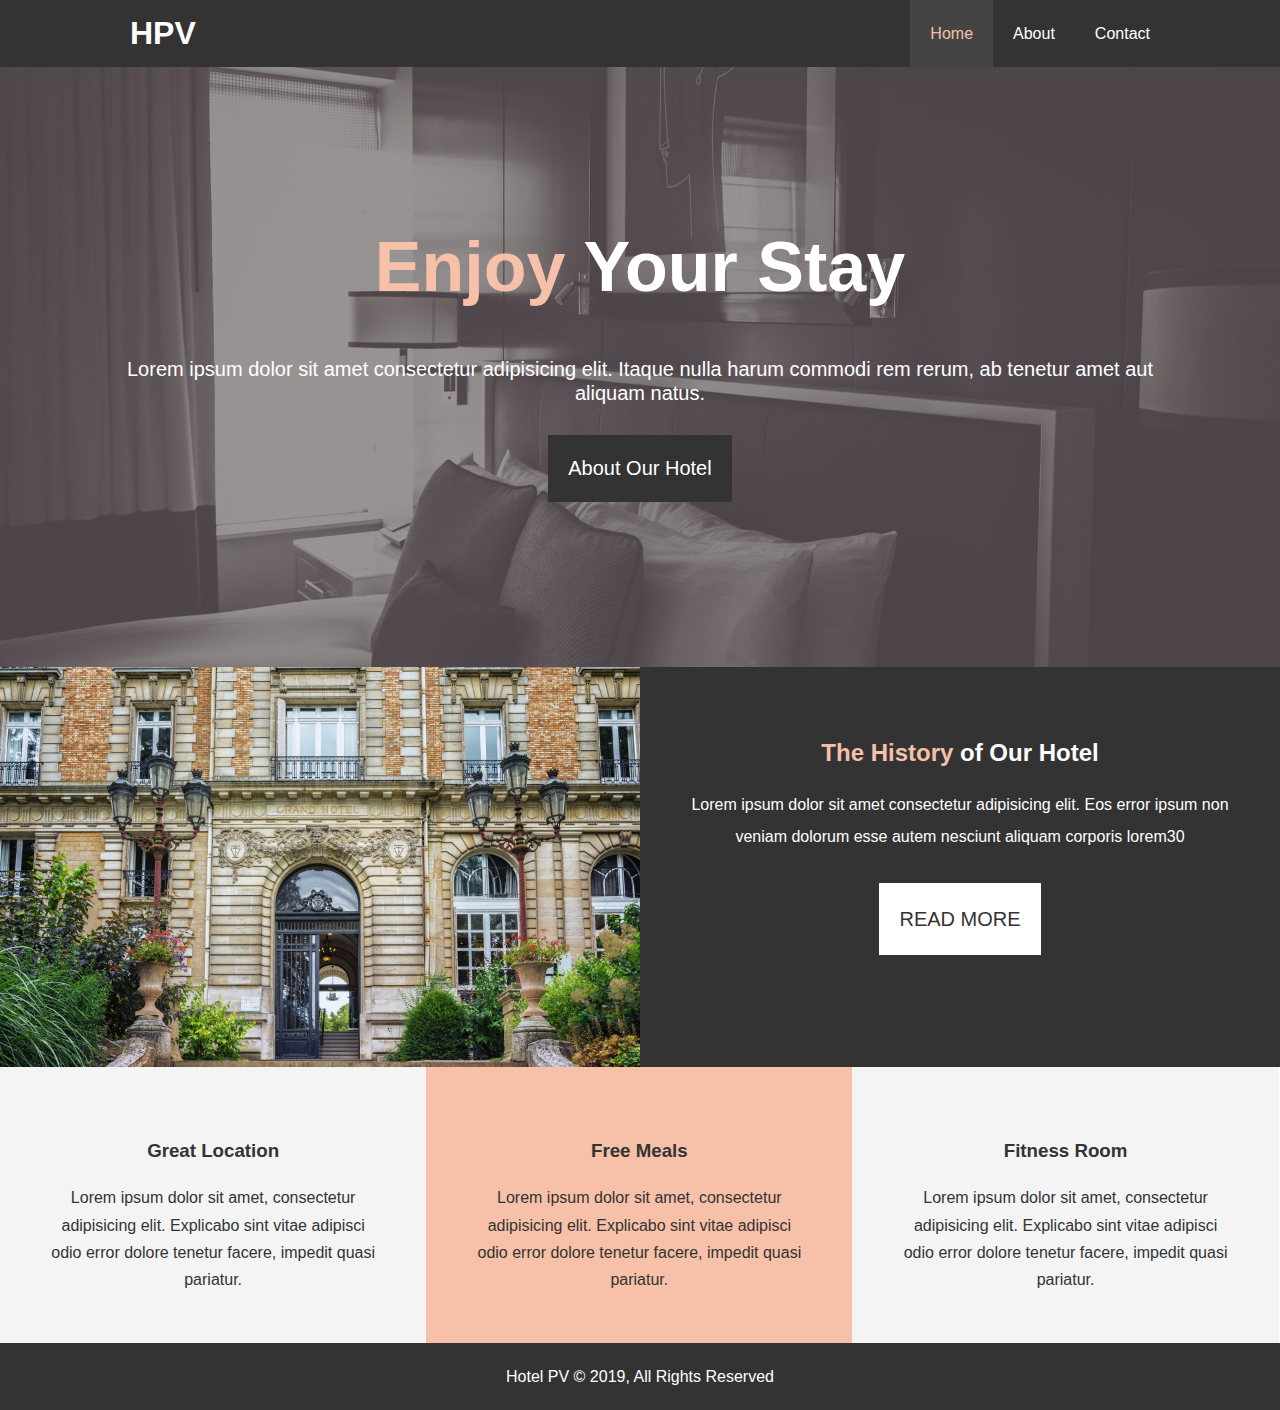
==== index.html @ 01ea40c0 "Initial commit" ====
<!DOCTYPE html>
<html lang="en">
  <head>
    <meta charset="UTF-8" />
    <meta name="viewport" content="width=device-width, initial-scale=1.0" />
    <meta http-equiv="X-UA-Compatible" content="ie=edge" />
    <meta name="keywords" content="hotel, tallarevu hotel, pv hotel" />
    <meta name="description" content="welcome to the hotel in tallarevu" />
    <link
      rel="stylesheet"
      href="https://use.fontawesome.com/releases/v5.6.1/css/all.css"
      integrity="sha384-gfdkjb5BdAXd+lj+gudLWI+BXq4IuLW5IT+brZEZsLFm++aCMlF1V92rMkPaX4PP"
      crossorigin="anonymous"
    />
    <link rel="stylesheet" href="css/main.css" />
    <title>HOTEL PV | WELCOME</title>
  </head>
  <body>
    <header>
      <nav id="navbar">
        <div class="container">
          <h1><a href="index.html">HPV</a></h1>
          <ul>
            <li><a class="current" href="index.html">Home</a></li>
            <li><a href="about.html">About</a></li>
            <li><a href="contact.html">Contact</a></li>
          </ul>
        </div>
      </nav>

      <div id="showcase">
        <div class="container">
          <div class="showcase-content">
            <h1><span class="primary-text">Enjoy</span> Your Stay</h1>
            <p>
              Lorem ipsum dolor sit amet consectetur adipisicing elit. Itaque
              nulla harum commodi rem rerum, ab tenetur amet aut aliquam natus.
            </p>
            <a class="btn" href="about.html">About Our Hotel</a>
          </div>
        </div>
      </div>
    </header>

    <section id="home-info" class="bg-dark">
      <div class="info-img"></div>
      <div class="info-content">
        <h2><span class="primary-text">The History</span> of Our Hotel</h2>
        <p>
          Lorem ipsum dolor sit amet consectetur adipisicing elit. Eos error
          ipsum non veniam dolorum esse autem nesciunt aliquam corporis lorem30
        </p>
        <a class="btn btn-light" href="about.html">READ MORE</a>
      </div>
    </section>
    <section id="features">
      <div class="box bg-light">
        <i class="fas fa-hotel fa-3x"></i>
        <h3>Great Location</h3>
        <p>
          Lorem ipsum dolor sit amet, consectetur adipisicing elit. Explicabo
          sint vitae adipisci odio error dolore tenetur facere, impedit quasi
          pariatur.
        </p>
      </div>
      <div class="box bg-primary">
        <i class="fas fa-utensils fa-3x"></i>
        <h3>Free Meals</h3>
        <p>
          Lorem ipsum dolor sit amet, consectetur adipisicing elit. Explicabo
          sint vitae adipisci odio error dolore tenetur facere, impedit quasi
          pariatur.
        </p>
      </div>
      <div class="box bg-light">
        <i class="fas fa-dumbbell fa-3x"></i>
        <h3>Fitness Room</h3>
        <p>
          Lorem ipsum dolor sit amet, consectetur adipisicing elit. Explicabo
          sint vitae adipisci odio error dolore tenetur facere, impedit quasi
          pariatur.
        </p>
      </div>
    </section>
    <div class="clr"></div>
    <footer id="main-footer">
      <p>Hotel PV &copy; 2019, All Rights Reserved</p>
    </footer>
  </body>
</html>
---- css/main.css ----
/* reset */
* {
  margin: 0;
  padding: 0;
  box-sizing: border-box;
}
/* main */
html,
body {
  font-family: "Segoe UI", Tahoma, Geneva, Verdana, sans-serif;
  line-height: 1.7em;
}
a {
  text-decoration: none;
  color: #333;
}
h1,
h2,
h3 {
  padding: 20px;
}

/* utility */
.container {
  margin: auto;
  overflow: auto;
  max-width: 1100px;
  padding: 0 20px;
}
.bg-dark {
  color: #fff;
  background: #333;
}
.bg-primary {
  background: #f7c0a8;
  color: #333;
}
.bg-light {
  background: #f4f4f4;
  color: #333;
}
.primary-text {
  color: #f7c0a8;
}
.btn {
  display: inline-block;
  color: #fff;
  background: #333;
  padding: 20px 20px;
  cursor: pointer;
  font-size: 20px;
  border: none;
}
.btn:hover {
  color: #f7c0a8;
  background: #444;
}
.btn-light {
  color: #333;
  background: #fff;
}
.btn-light:hover {
  background: #f7c0a8;
  color: #333;
}
.clr {
  clear: both;
}
.l-heading {
  font-size: 40px;
}
.py-1 {
  padding: 10px 0px;
}
.py-2 {
  padding: 20px 0px;
}
.py-3 {
  padding: 30px 0px;
}
/* navabar */
#navbar {
  background: #333;
  color: #fff;
}
#navbar a {
  color: #fff;
}
#navbar h1 {
  padding-top: 20px;
  float: left;
}
#navbar ul {
  float: right;
  list-style: none;
}
#navbar ul li {
  float: left;
}
#navbar ul li a {
  display: block;
  padding: 20px;
}
#navbar ul li a:hover,
#navbar ul li a.current {
  background: #444;
  color: #f7c0a8;
}

/* showcase */
#showcase {
  height: 600px;
  background: url(../img/showcase.jpg) no-repeat center center/cover;
  text-align: center;
  color: #fff;
}
#showcase .showcase-content h1 {
  font-size: 70px;
  line-height: 2em;
  padding-top: 130px;
}
#showcase .showcase-content p {
  font-size: 20px;
  line-height: 1.2em;
  padding-bottom: 30px;
}
#home-info {
  height: 400px;
}
#home-info .info-img {
  background: url("../img/photo-1.jpg") no-repeat center center/cover;
  float: left;
  width: 50%;
  min-height: 100%;
}
#home-info .info-content {
  float: right;
  width: 50%;
  text-align: center;
  height: 100%;
  line-height: 2em;
  padding: 50px 30px;
  overflow: hidden;
}
#home-info .info-content p {
  padding-bottom: 30px;
}

/* features */
#features .box {
  float: left;
  width: 33.3%;
  padding: 50px;
  text-align: center;
}
.box i {
  margin-bottom: 10px;
}

/* footer */
#main-footer {
  background: #333;
  text-align: center;
  color: #fff;
  padding: 20px;
}

/* about-info */
#about-info .info-left {
  float: left;
  width: 50%;
  line-height: 2em;
}
#about-info .info-right {
  float: right;
  width: 50%;
  min-height: 100%;
}
#about-info .info-right img {
  width: 70%;
  display: block;
  margin: auto;
  border-radius: 50%;
}

/* reviews */
#reviews {
  height: 600px;
  background: url("../img/test-bg.jpg") no-repeat center center/cover;
  padding-top: 100px;
}
#reviews h2 {
  text-align: center;
  padding-bottom: 40px;
  color: #fff;
}
#reviews .review {
  padding: 20px;
  margin-bottom: 60px;
  border-radius: 10px;
}
#reviews .review img {
  width: 100px;
  float: left;
  margin-right: 20px;
  border-radius: 50%;
  opacity: 0.7;
}

/* contact */
#contact-form .form-group {
  margin-bottom: 20px;
}
#contact-form .form-group label {
  display: block;
  margin-bottom: 5px;
}
#contact-form .form-group input,
#contact-form .form-group textarea {
  padding: 10px;
  width: 100%;
  border: 1px solid #444;
}
#contact-form .form-group textarea {
  height: 200px;
}
#contact-form .form-group input:focus,
#contact-form .form-group textarea:focus {
  outline: none;
  border-color: #f7c0a8;
}

.box {
  float: left;
  width: 33.3%;
  padding: 50px;
  text-align: center;
}
.box i {
  margin-bottom: 10px;
}
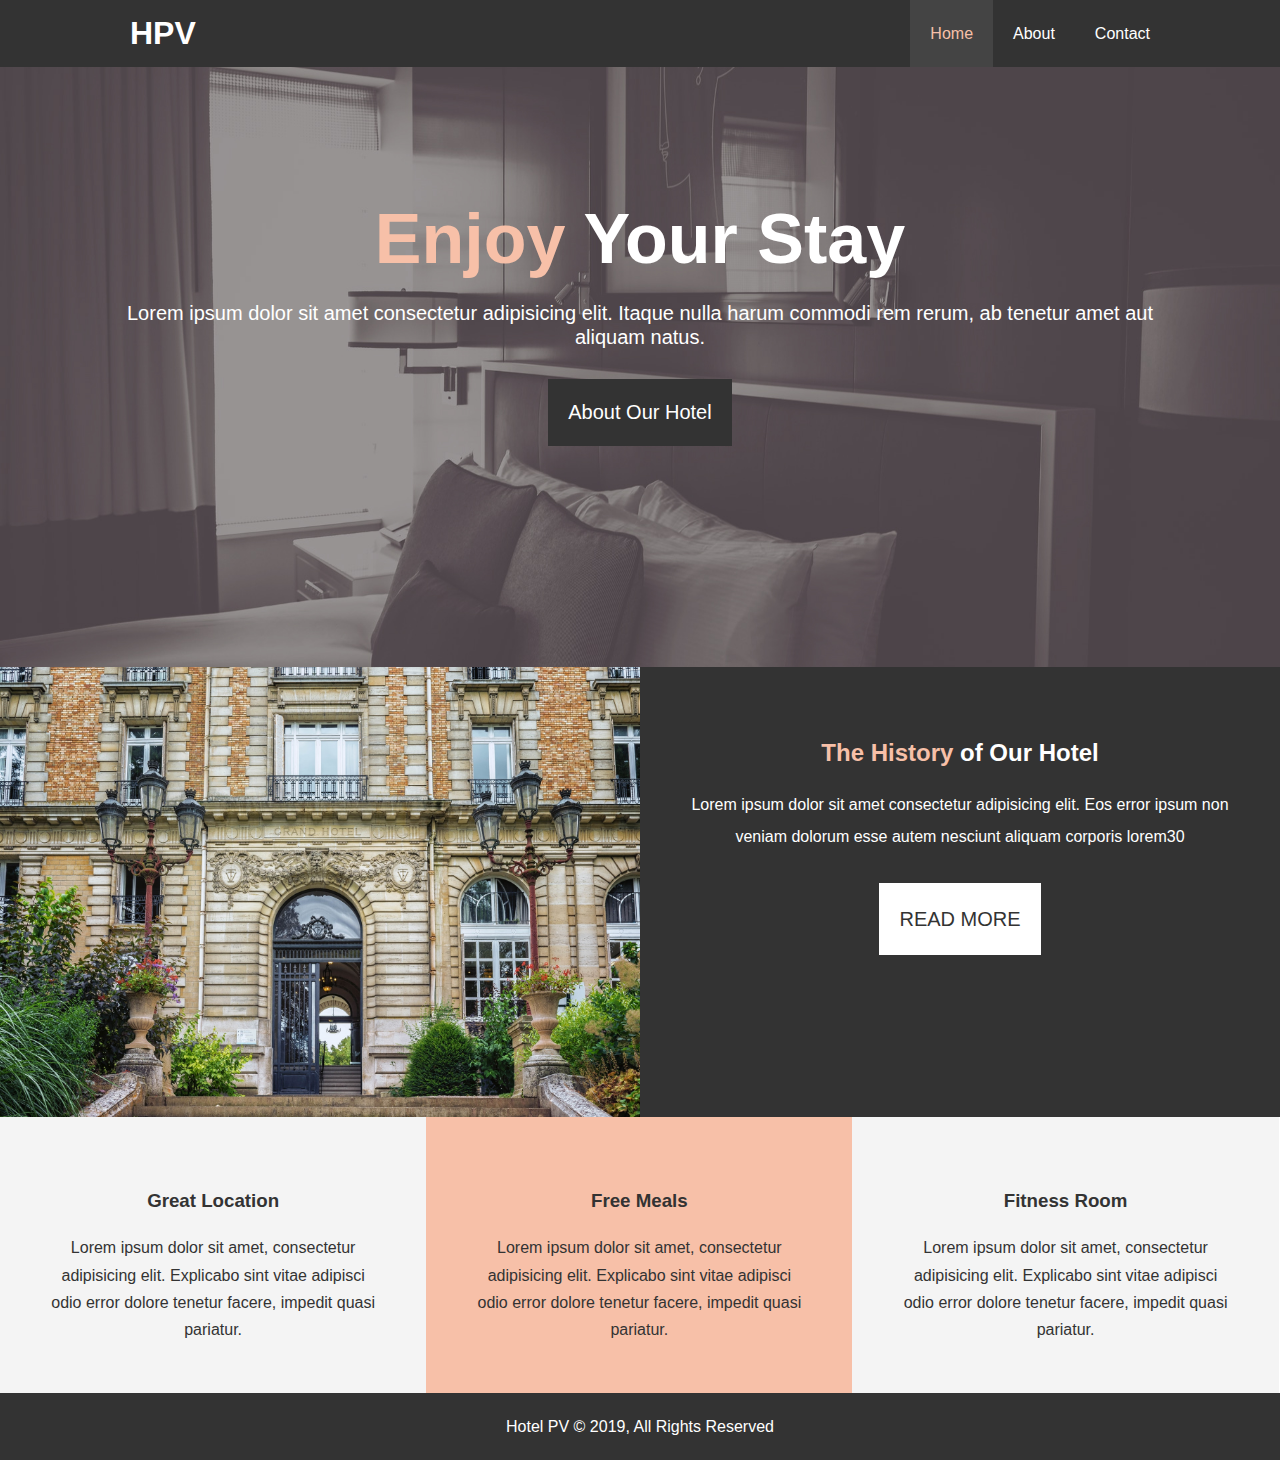
==== commit 3c876dd9: "resposive update" ====
--- a/index.html
+++ b/index.html
@@ -13,13 +13,18 @@
       crossorigin="anonymous"
     />
     <link rel="stylesheet" href="css/main.css" />
+    <link
+      rel="stylesheet"
+      media="screen and (max-width:768px)"
+      href="css/mobile.css"
+    />
     <title>HOTEL PV | WELCOME</title>
   </head>
   <body>
     <header>
       <nav id="navbar">
         <div class="container">
-          <h1><a href="index.html">HPV</a></h1>
+          <h1 class="logo"><a href="index.html">HPV</a></h1>
           <ul>
             <li><a class="current" href="index.html">Home</a></li>
             <li><a href="about.html">About</a></li>
--- a/css/main.css
+++ b/css/main.css
@@ -68,6 +68,7 @@
 }
 .l-heading {
   font-size: 40px;
+  line-height: 1.2;
 }
 .py-1 {
   padding: 10px 0px;
@@ -86,7 +87,7 @@
 #navbar a {
   color: #fff;
 }
-#navbar h1 {
+#navbar .logo {
   padding-top: 20px;
   float: left;
 }
@@ -116,7 +117,7 @@
 }
 #showcase .showcase-content h1 {
   font-size: 70px;
-  line-height: 2em;
+  line-height: 1.2em;
   padding-top: 130px;
 }
 #showcase .showcase-content p {
@@ -125,7 +126,7 @@
   padding-bottom: 30px;
 }
 #home-info {
-  height: 400px;
+  height: 450px;
 }
 #home-info .info-img {
   background: url("../img/photo-1.jpg") no-repeat center center/cover;
@@ -185,7 +186,7 @@
 
 /* reviews */
 #reviews {
-  height: 600px;
+  height: 100%;
   background: url("../img/test-bg.jpg") no-repeat center center/cover;
   padding-top: 100px;
 }
--- a/css/mobile.css
+++ b/css/mobile.css
@@ -0,0 +1,54 @@
+#navbar .logo {
+  float: none;
+  text-align: center;
+}
+#navbar ul,
+#navbar ul li {
+  float: none;
+  text-align: center;
+}
+#navbar ul li a {
+  padding: 5px;
+  border-bottom: 1px dotted #444;
+}
+#showcase {
+  height: 100%;
+}
+#showcase .showcase-content {
+  padding-top: 70px;
+  padding-bottom: 30px;
+}
+/* home info */
+#home-info {
+  height: 550px;
+}
+#home-info .info-img {
+  display: none;
+}
+#home-info .info-content {
+  float: none;
+  width: 100%;
+}
+/* boxes */
+#features .box {
+  float: none;
+  width: 100%;
+}
+
+#about-info .info-left,
+#about-info .info-right {
+  float: none;
+  width: 100%;
+}
+.l-heading {
+  text-align: center;
+}
+#about-info .info-right {
+  margin-top: 30px;
+}
+/* contact */
+#contact-info .box {
+  float: none;
+  width: 100%;
+  border-bottom: 1px dotted #444;
+}
